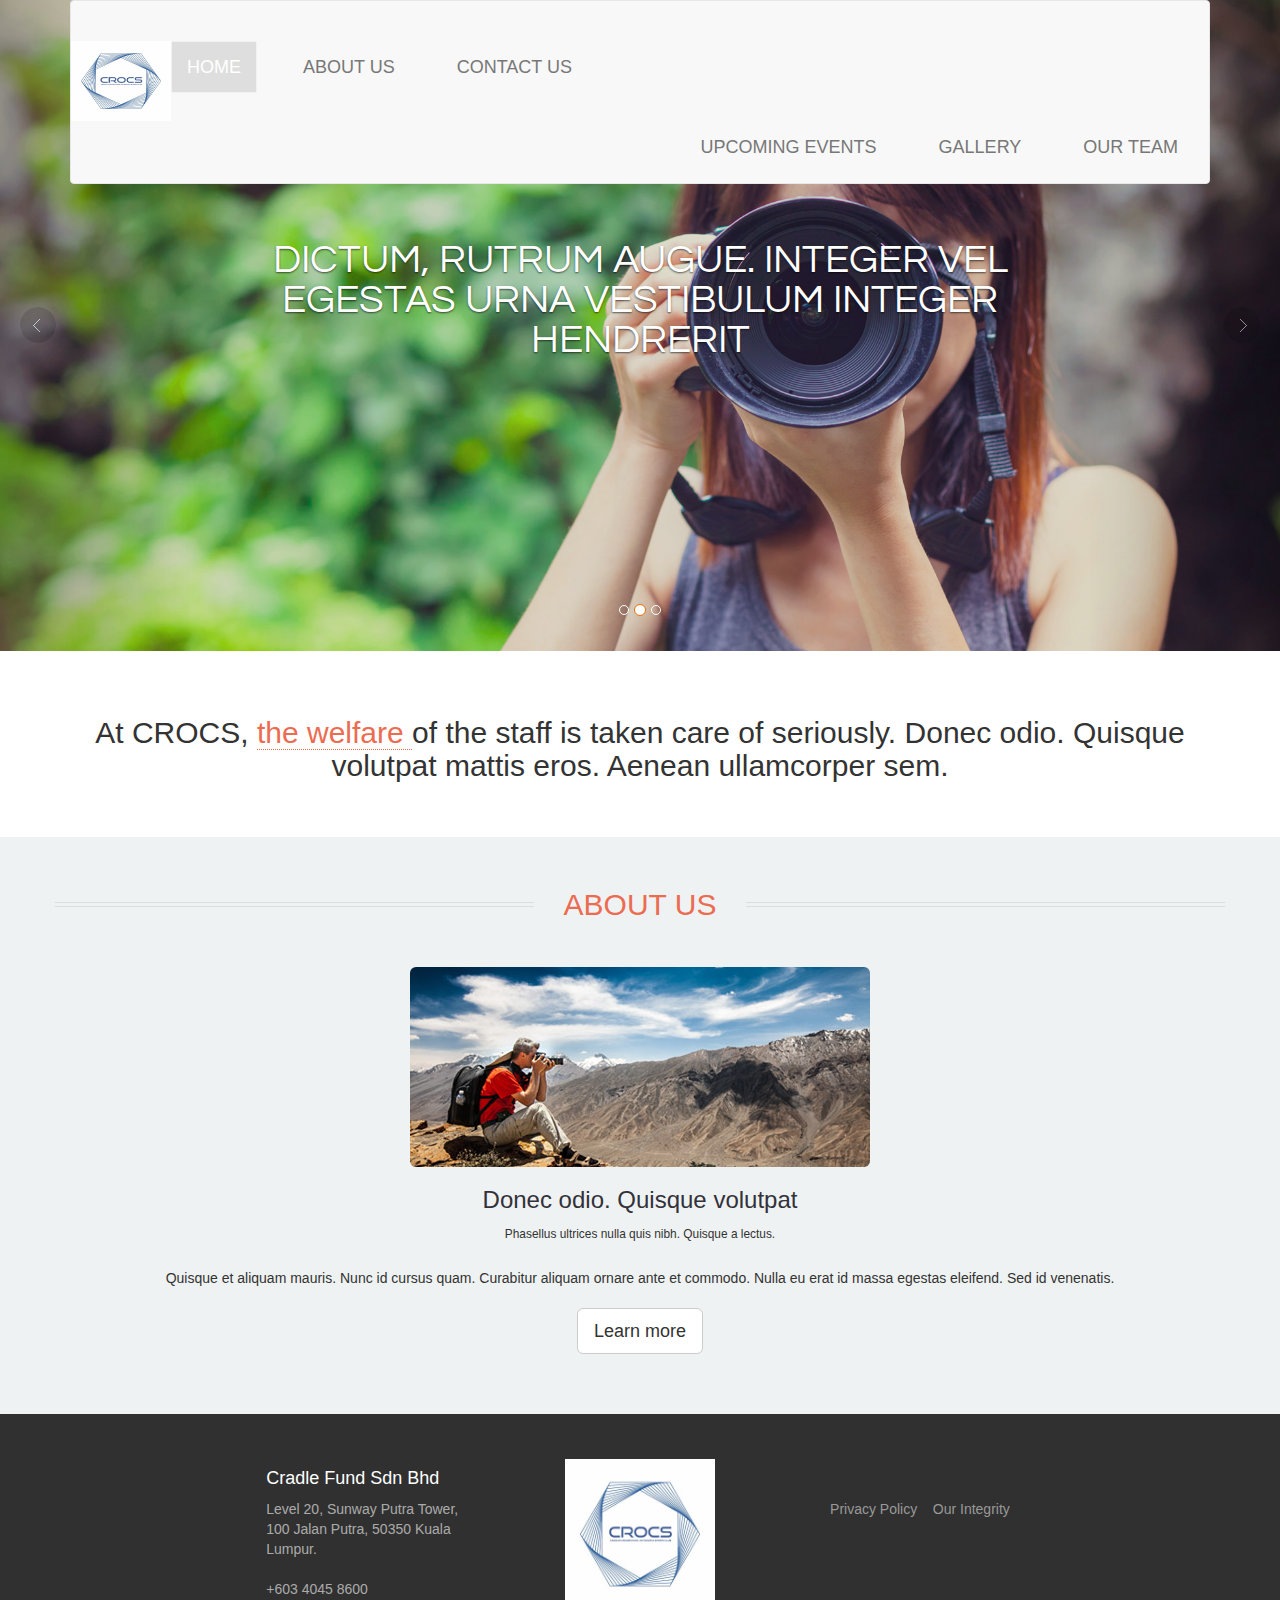
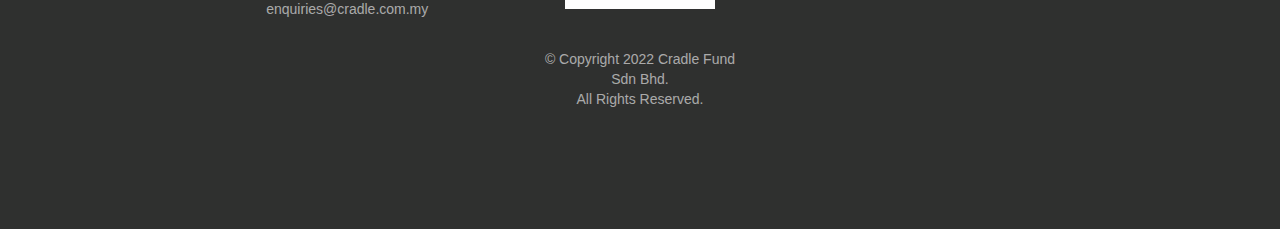
==== index.html @ f5f88342 "Edit old layout, trying to change the logo" ====
<!DOCTYPE html>
<html>
<head>
  <!-- MAIN PAGE -->
<title>CROCS</title>
<link rel="icon" href="/images/icons/favicon-32x32.png" type="image/x-icon" >
<meta name="viewport" content="width=device-width, initial-scale=1.0">
<!-- Bootstrap -->
<link href="css/bootstrap.min.css" rel="stylesheet">
<link href='http://fonts.googleapis.com/css?family=Questrial' rel='stylesheet' type='text/css'>
<link href="css/style.css" rel="stylesheet">
<!-- Add Bootstrap CSS -->
<link rel="stylesheet" href="https://maxcdn.bootstrapcdn.com/bootstrap/3.3.7/css/bootstrap.min.css">
<!-- HTML5 Shim and Respond.js IE8 support of HTML5 elements and media queries -->
<!-- WARNING: Respond.js doesn't work if you view the page via file:// -->
<!--[if lt IE 9]>
      <script src="https://oss.maxcdn.com/libs/html5shiv/3.7.0/html5shiv.js"></script>
      <script src="https://oss.maxcdn.com/libs/respond.js/1.3.0/respond.min.js"></script>
    <![endif]-->
</head>
<body>
  <header class="main__header">
    <div class="container">
      <nav class="navbar navbar-default" role="navigation">
        <!-- Brand and toggle get grouped for better mobile display -->
        <div class="navbar-header">
          <button type="button" class="navbar-toggle collapsed" data-toggle="collapse" data-target="#bs-example-navbar-collapse-1">
            <span class="sr-only">Toggle navigation</span>
            <span class="icon-bar"></span>
            <span class="icon-bar"></span>
            <span class="icon-bar"></span>
          </button>
          <img src="images/gallery/CROCS_Logo.jpg" width="100" height="100">
        </div>

        <!-- Left Menu -->
        <div class="collapse navbar-collapse" id="bs-example-navbar-collapse-1">
          <ul class="nav navbar-nav">
            <li class="active"><a href="index.html">Home</a></li>
            <li><a href="aboutus.html">About Us</a></li>
            <li><a href="contact.html">Contact Us</a></li>
          </ul>
        </div>

        <!-- Right Menu -->
        <div class="collapse navbar-collapse" id="bs-example-navbar-collapse-2">
          <ul class="nav navbar-nav navbar-right">
            <li><a href="full_width.html">Upcoming Events</a></li>
            <li><a href="portfolio.html">Gallery</a></li>
            <li><a href="contact.html">Our Team</a></li>
          </ul>
        </div>
      </nav>
    </div>
  </header>

  <!-- Add Bootstrap JS -->
  <script src="https://ajax.googleapis.com/ajax/libs/jquery/3.5.1/jquery.min.js"></script>
  <script src="https://maxcdn.bootstrapcdn.com/bootstrap/3.3.7/js/bootstrap.min.js"></script>
</body>

<section class="slider">
  <div id="myCarousel" class="carousel slide carousel-fade" data-ride="carousel">
    <!-- Indicators -->
    <ol class="carousel-indicators">
      <li data-target="#myCarousel" data-slide-to="0" class=""></li>
      <li data-target="#myCarousel" data-slide-to="1" class="active"></li>
      <li data-target="#myCarousel" data-slide-to="2" class=""></li>
    </ol>
    <div class="carousel-inner">
      <div class="item"> <img data-src="images/slider/slider1.jpg" alt="First slide" src="images/slider/slider1.jpg">
        <div class="container">
          <div class="carousel-caption">
            <h1>Morbi nec lacinia tellus. Aenean fringilla pellentesque ante ipsum</h1>
          </div>
        </div>
      </div>
      <div class="item active"> <img data-src="images/slider/slider2.jpg" alt="Second slide" src="images/slider/slider2.jpg">
        <div class="container">
          <div class="carousel-caption">
            <h1>Dictum, rutrum augue. Integer vel egestas urna vestibulum integer hendrerit</h1>
          </div>
        </div>
      </div>
      <div class="item"> <img data-src="images/slider/slider3.jpg" alt="Third slide" src="images/slider/slider3.jpg">
        <div class="container">
          <div class="carousel-caption">
            <h1>Lorem ipsum dolor sit amet, consectetur</h1>

          </div>
        </div>
      </div>
    </div>
    <a class="left carousel-control" href="#myCarousel" data-slide="prev"><span class="glyphicon carousel-control-left"></span></a> <a class="right carousel-control" href="#myCarousel" data-slide="next"><span class="glyphicon carousel-control-right"></span></a> </div>
</section>
<!--end of slider section-->
<section class="main__middle__container">
  <div class="container">
    <div class="row">
      <h2 class="text-center">At CROCS, <span>the welfare </span> of the staff is taken care of seriously. Donec odio. Quisque volutpat mattis eros. Aenean ullamcorper sem. </h2>
      <!-- <p class="text-center big-paragraph">Suspendisse urna nibh, viverra non, semper suscipit, posuere a, pede.</p> -->
    </div>
  </div>
  <div class="text-center three-blocks">
    <div class="container">
      <div class="row">
        <h2 class="block__title"><span>About Us</span></h2>
        <div class="col-md-12"> <img src="images/content__images/pic1.jpg" alt="image" class="img-rounded img-responsive">
          <h3><a href="#">Donec odio. Quisque volutpat</a></h3>
          <p><small>Phasellus ultrices nulla quis nibh. Quisque a lectus.</small></p>
          <p>Quisque et aliquam mauris. Nunc id cursus quam. Curabitur aliquam ornare ante et commodo. Nulla eu erat id massa egestas eleifend. Sed id venenatis.</p>
          <p><a class="btn btn-lg btn-default" href="#" role="button">Learn more</a></p>
        </div>

      </div>
    </div>
  </div>


</section>
<footer>




  <div class="one_fifth">&nbsp;</div>
  <div class="one_fifth">
    <h4><font color="white">Cradle Fund Sdn Bhd</font></h4>
    <p>
      Level 20, Sunway Putra Tower,  <br />

      100 Jalan Putra, 50350 Kuala Lumpur.  <br /><br />

      +603 4045 8600  <br />

      enquiries@cradle.com.my
    </p>
  </div>
  <center>
  <div class="one_fifth">
    <img src="images/gallery/CROCS_Logo.jpg" width="150" height="150" align="center">
  <p class="text-center">&copy; Copyright 2022 Cradle Fund Sdn Bhd. <br> All Rights Reserved.</p>  </div>
</center>
  <div class="one_fifth column-last">
    <br><br>
    <p style="text-align: right;"><span style="color: #999999;"><a style="color: #999999;" href="https://cradle.com.my/privacy-policy/" target="_blank" rel="noopener">Privacy Policy&nbsp; &nbsp; </a><a style="color: #999999;" href="https://cradle.com.my/our-integrity/" target="_blank" rel="noopener">Our Integrity&nbsp; </a></span></p>
  </div>
  <div class="one_fifth">&nbsp;</div>
  <div class="dc_clear"></div>

</footer>

<!-- jQuery (necessary for Bootstrap's JavaScript plugins) -->
<script type="text/javascript" src="js/jquery.min.js"></script>
<!-- Include all compiled plugins (below), or include individual files as needed -->
<script src="js/bootstrap.min.js"></script>
<script type="text/javascript">

$('.carousel').carousel({
  interval: 3500, // in milliseconds
  pause: 'none' // set to 'true' to pause slider on mouse hover
})
</script>
</body>
</html>
---- css/style.css ----
/*
Custom Styles. Bootstrap Styles are default'
*/
* {
}
body {
	font-family: Calibri, sans-serif;
	color: #9e9ba8;
	font-size: 14px;
}
a, input, button {
	-webkit-transition: all ease .2s;
	-moz-transition: all ease .2s;
	-o-transition: all ease .2s;
	transition: all ease .2s;
}
/*Header*/
/* Main header background */
header {
    background: url('../images/big_line_bg.jpg') no-repeat;
    background-size: 100% 100%;
    width: 100%;
}

/* Navbar brand (logo and title) styles */
header .navbar-default .navbar-brand, 
header .navbar-default .navbar-brand:hover, 
header.with-boxed .navbar-default .navbar-brand, 
header.with-boxed .navbar-default .navbar-brand:hover {
    color: #fff;
    background: #2f302f;
    font-size: 18px;
    text-transform: uppercase;
    padding: 25px 15px 45px 15px;
    margin-top: 0px;
    font-weight: 100;
    font-family: 'Questrial', sans-serif;
}

/* Navbar brand small text (if any) */
header .navbar-default .navbar-brand small, 
header.with-boxed .navbar-default .navbar-brand small {
    color: #fff;
}

/* Main header container */
header.main__header {
    background: none;
    position: absolute;
    z-index: 100;
    width: 100%;
}

/* Boxed layout background */
header.with-boxed {
    position: relative;
    background: url('../images/big_line_bg.jpg') no-repeat;
    background-size: 100% 100%;
    width: 100%;
}

/* Left and right navbar sections */
.navbar-left, .navbar-right {
    display: flex;
    align-items: center; /* Align vertically */
}

/* Navbar menu items */
.navbar-nav {
    list-style: none;
    margin: 0;
    padding: 0;
}

/* Right navigation section */
.navbar-nav.second {
    display: flex;
    margin-left: auto; /* Push right items to the right */
}

.navbar-nav li {
    margin: 0 10px; /* Space between items */
}

.navbar-nav li a {
    text-decoration: none;
    color: #fff; /* Ensure text is visible */
}

/* Logo container centering */
header .navbar-header {
    display: flex;
    justify-content: center;
    align-items: center;
    flex: 1;
}

header .navbar-header img {
    display: block;
    max-height: 80px; /* Adjust logo size */
}

/* Mobile responsiveness */
@media (max-width: 768px) {
    header .navbar {
        flex-direction: column;
        align-items: center;
    }

    .navbar-left, .navbar-right {
        width: 100%;
        justify-content: center;
    }

    .navbar-nav.second {
        float: none;
        margin: 10px 0;
    }

    .navbar-nav li {
        margin: 5px 0;
    }

    header .navbar-header img {
        max-height: 60px;
    }
}

header .navbar-header {
    display: flex;
    justify-content: center;
    align-items: center;
    flex: 1;
}

header .navbar-header img {
    display: block;
    max-height: 80px; /* Adjust logo size as needed */
}


/*Typography*/
a {
	color: #ffa02f;
}
hr {
	border-color: #e5e5e5;
	margin: 10px 0 10px 0;
}
h1 {
	font-size: 36px;
	text-transform: uppercase;
	color: #33313a;
	font-family: 'Questrial', sans-serif;
	font-weight: bold;
}
h2 {
	font-size: 32px;
	color: #33313a;
	font-family: 'Questrial', sans-serif;
}
h2 span {
	color: #ec6c52;
	border-bottom: 1px dotted #ec6c52;
}
h2.block__title {
	border-top: 1px solid #dcdcdc;
	border-bottom: 1px solid #dcdcdc;
	line-height: 3px;
	margin-bottom: 60px;
}
h2.block__title span {
	border: none;
	background-color: #eff2f2;
	padding: 0 30px;
	text-transform: uppercase;
	line-height: 3px;
}
h3 {
	font-size: 27px;
	color: #33313a;
	font-family: 'Questrial', sans-serif;
	font-weight: normal;
}
h3 a {
	color: #33313a;
}
h3 a:hover {
	text-decoration: none;
	color: #ec6c52;
}
.typo {
	margin-top: 80px;
}
h4 {
	font-size: 19px;
	font-family: 'Questrial', sans-serif;
	color: #33313a;
	font-weight: normal;
}
h4 a {
	color: #33313a;
}
h4 a:hover {
	text-decoration: underline;
	color: #ec6c52;
}
h5 {
	font-size: 17px;
	font-family: 'Questrial', sans-serif;
	text-transform: uppercase;
	color: #33313a;
	font-weight: normal;
}
h2.with__margin {
	margin-top: 70px;
	margin-bottom: 0px;
}
h2.with__margin2 {
	margin: 50px 0;
}
/*Container*/
.main__middle__container .row ul, .main__middle__container .row ol {
	padding-left: 20px;
}
.main__middle__container {
	width: 100%;
}
.row {
	padding: 75px 0;
}
.container .row:first-child {
	padding: 45px 0;
}
p.big-paragraph {
	font-size: 18px;
	color: #bcbcbc;
}
/* grey-info-block */
.grey-info-block {
	background: url('../images/big_line_bg.jpg') no-repeat;
	background-size: 100% 100%;
	width: 100%;
	margin: 0;
}
.grey-info-block h2 {
	color: #fff;
}
.grey-info-block p {
	color: #fff;
	font-weight: 100;
	padding-top: 20px;
	font-size: 18px;
}
.grey-info-block .btn, .grey-info-block .btn:hover {
	width: 230px;
	height: 50px;
	margin: 30px 5px;
	line-height: 50px;
	padding: 0;
	font-size: 18px;
	font-weight: 300;
}
.grey-info-block .btn.btn-default {
	color: #fff;
	text-transform: uppercase;
	font-size: 18px;
	border-color: #fff;
}
/* Recent Posts */
.recent-posts h2 {
}
.recent-posts h2 span {
	background: #fff;
}
.recent-posts .col-md-9 .text {
	float: left;
	width: 55%;
	margin-left: 2%;
}
.recent-posts .col-md-9 img {
	width: 43%;
}
.recent-posts .col-md-9 article {
	margin-bottom: 50px;
}
.recent-posts .col-md-4 h3 {
	text-transform: none;
}
.recent-posts .col-md-3 .icon-item {
	background-color: #eff2f2;
	box-sizing: border-box;
	-moz-box-sizing: border-box;
	padding: 15px 12px 15px 12px;
	margin-bottom: 1px;
}
.recent-posts .col-md-3 .icon-item:after {
	clear: both;
	content: '';
	display: table;
}
.recent-posts .col-md-3 .icon-item p {
	margin: 0;
}
.recent-posts .col-md-3 .icon-item:hover {
	background-color: #e6e9e9;
}
.recent-posts .col-md-3 .icon-item img {
	margin-right: 15px;
}
.recent-posts .col-md-3 .icon-item h4 {
	margin: 0 0 5px 0;
}
/* Forms */
.form-control, .form-control:focus {
	-webkit-box-shadow: none;
	box-shadow: none;
}
.form-control:focus {
	border-color: #ff831f;
}
/*Main Navigaion Menu*/
.dropdown:hover .dropdown-menu {
	display: block;
}
.navbar-default {
	background: none;
	border: none;
	padding: 40px 0 0 0;
	margin-bottom: 0px;
	position: relative;
	z-index: 999;
}
.main__header .navbar-default .navbar-brand, .main__header .navbar-default .navbar-brand:hover {
	color: #fff;
	background: #ec6c52;
	font-size: 18px;
	text-transform: uppercase;
	padding: 40px 15px 45px 15px;
	margin-left: -90px; position: absolute; left: 50%; top: 0px; margin-top: 0px;
	font-weight: 100;
	font-family: 'Questrial', sans-serif;
	text-align: center;
}
.main__header .navbar-default .navbar-brand a {
	color: #FFF;
	text-decoration: none;
	outline: 0px;
}
.navbar-default .navbar-brand span {
	border-bottom: 1px dotted #fff;
	padding-bottom: 0px;
}
.navbar-default .navbar-brand small {
	font-size: 11px;
	position: relative;
	top: 5px;
	color: #444245;
}
.navbar-default .navbar-nav>li {
	padding-bottom: 10px;
	margin: 0 15px;
}
.navbar-default .navbar-nav.second>li:last-child {
	margin-right: 0px;
}
.navbar-default .navbar-nav:first-child>li:first-child {
	margin-left: 0px;
}
.navbar-default .navbar-nav>li>a {
	color: #fff;
	font-size: 18px;
	font-weight: 300;
	box-sizing: border-box;
	-moz-box-sizing: border-box;
	border: 1px solid transparent;
	padding: 15px;
	text-transform: uppercase;
}
.navbar-default .navbar-nav>li>a:hover, .navbar-default .navbar-nav>li:hover>a, .navbar-default .navbar-nav>li.active>a, .navbar-default .navbar-nav>li.active>a:hover {
	background: rgba(0,0,0,0.1);
	border-radius: 2px;
	color: #fff;
	-moz-border-radius: 2px;
	-webkit-border-radius: 2px;
	-o-border-radius: 2px;
	-ms-border-radius: 2px;
	border: 1px solid #eff2f2;
	outline-color: #ec6c52 !important;
}
ul.dropdown-menu {
	padding: 0;
	left: 0px !important;
	background: url('../images/triangle.png') no-repeat 20px top;
	border-radius: 0px;
	-webkit-border-radius: 0px;
	-moz-border-radius: 0px;
	-o-border-radius: 0px;
	-ms-border-radius: 0px;
	border: none;
	padding-top: 7px;
	box-shadow: none;
	-moz-box-shadow: none;
	-webkit-box-shadow: none;
	-o-box-shadow: none;
	-ms-box-shadow: none;
}
ul.dropdown-menu li {
	border-bottom: 1px solid #dfe2e2;
	background: #eff2f2;
}
ul.dropdown-menu li:last-child {
	border-bottom: none;
	border-radius: 0px 0px 2px 2px;
	-webkit-border-radius: 0px 0px 2px 2px;
	-moz-border-radius: 0px 0px 2px 2px;
	-ms-border-radius: 0px 0px 2px 2px;
	-o-border-radius: 0px 0px 2px 2px;
}
ul.dropdown-menu li:first-child {
	border-radius: 2px 2px 0px 0px;
	-webkit-border-radius: 2px 2px 0px 0px;
	-moz-border-radius: 2px 2px 0px 0px;
	-ms-border-radius: 2px 2px 0px 0px;
	-o-border-radius: 2px 2px 0px 0px;
}
ul.dropdown-menu>li>a {
	color: #535353;
	font-size: 12px;
	padding: 15px 20px;
	text-transform: uppercase;
}
ul.dropdown-menu>li>a:hover {
	color: #ec6d53;
}
.navbar-default .navbar-nav>.open>a, .navbar-default .navbar-nav>.open>a:hover, .navbar-default .navbar-nav>.open>a:focus {
	color: #fff !important;
	outline-color: #ec6c52;
	background-color: transparent;
}
.navbar-default .navbar-nav>.open>a:focus {
	outline-color: #ec6c52;
}
/*Buttons*/
.btn {
	font-family: Arial, Helvetica, sans-serif;
}
.btn-primary, .btn-primary:hover, .btn-primary:focus {
	background-color: #e66a06;
	border-color: #e66a06;
	font-size: 12px;
	font-weight: bold;
	color: #fff;
}
.btn-info, .btn-info:hover, .btn-info:focus {
	background-color: #fff;
	border-color: #fff;
	font-size: 18px;
	text-transform: uppercase;
	font-weight: bold;
	color: #ec6c52;
}
.btn-default, .btn-default:hover, .btn-default:focus {
	font-size: 12px;
	font-family: Arial, Helvetica, sans-serif;
	font-weight: bold;
	text-transform: none;
	color: #7f7f7f;
	border-color: #d3d3d3;
	background: none;
}
button.btn-primary:focus {
	outline: none;
}
/*Carousel*/
.slider {
	position: relative;
	z-index: 9;
}
.carousel-indicators li {
	width: 9px;
	height: 9px;
	margin: 0;
	border-color: #cbd4d4;
}
.carousel-indicators .active {
	background-color: #ec6d07;
	width: 9px;
	height: 9px;
	border-color: #ec6d07;
}
.carousel .btn {
	width: 100px;
	height: 100px;
	margin: 30px 5px;
	border-radius: 100%;
	-webkit-border-radius: 100%;
	-moz-border-radius: 100%;
	-ms-border-radius: 100%;
	-o-border-radius: 100%;
	line-height: 50px;
	padding: 0;
	background-color: #ec6c52;
	font-size: 18px;
	line-height: 100px;
	font-weight: 300;
}
.carousel-caption {
	top: 300px;
	font-size: 18px;
	font-family: 'Questrial', sans-serif;
	color: #ec6c52;
	text-shadow: 1px 1px 3px #666666;
}
.carousel-caption h1 {
	font-size: 36px;
	line-height: 36px;
	font-family: 'Questrial', sans-serif;
	font-weight: 100;
	color: #fff;
}
.carousel-caption h1 span {
	color: #ec6d07;
}
.carousel-control {
	background: none;
	opacity: 1;
	-moz-opacity: 1;
}
.carousel-control .carousel-control-left {
	background: url('../images/slider/prev.png') no-repeat;
	width: 36px;
	height: 36px;
	top: 400px;
}
.carousel-control .carousel-control-right {
	background: url('../images/slider/next.png') no-repeat;
	width: 36px;
	height: 36px;
	top: 400px;
}
.carousel-control .carousel-control-left:hover {
	background: url('../images/slider/prev_a.png') no-repeat;
}
.carousel-control .carousel-control-right:hover {
	background: url('../images/slider/next_a.png') no-repeat;
}
.boxed .carousel-control .carousel-control-left {
	left: -150px;
	top: 270px;
}
.boxed .carousel-control .carousel-control-right {
	right: -150px;
	top: 270px;
}
.boxed .carousel-caption {
	top: 90px;
}
.boxed .carousel-caption h1 {
	font-size: 40px;
	line-height: 40px;
}
.three-blocks {
	background-color: #eff2f2;
}
/*service-icons*/
.service-icons img {
	float: left;
	margin-top: 20px;
}
.service-icons p {
	padding: 20px 0 10px 0;
	margin-bottom: 0px;
}
.three-blocks p {
	padding: 5px 0;
}
.three-blocks p small {
	position: relative;
	bottom: 5px;
}
.orange {
	color: #ff831f;
	padding: 0 0 10px 0;
}
.black-text {
	color: #34313c;
}
/*Social Icons*/
.socialicon {
	position: relative;
	display: inline-block;
	width: 44px;
	margin-right: 5px;
	height: 44px;
}
.socialicon-twitter {
	background: url('../images/social/twitter.png') no-repeat;
}
.socialicon-facebook {
	background: url('../images/social/facebook.png') no-repeat;
}
.socialicon-google {
	background: url('../images/social/google.png') no-repeat;
}
.socialicon-twitter:hover {
	background: url('../images/social/twitter_a.png') no-repeat;
}
.socialicon-facebook:hover {
	background: url('../images/social/facebook_a.png') no-repeat;
}
.socialicon-google:hover {
	background: url('../images/social/google_a.png') no-repeat;
}
/* Contact Form */
.contact-form {
}
.contact-form .col-md-6 {
	padding: 0 20px 0 0;
}
.contact-form .col-md-6:nth-child(2) {
	padding: 0 0px 0 0;
}
/* Aside */
aside h3 {
	line-height: 11px;
	margin-bottom: 40px;
}
aside img {
	width: 100%;
	margin-bottom: 10px;
}
aside ul li {
	border-bottom: 1px solid #e5e5e5;
	padding: 10px 0;
}
aside ul li:last-child {
	border-bottom: none;
}
aside a.btn {
	margin: 20px 0 40px;
}
/* Main Content*/
.main-content h2 {
	line-height: 11px;
	margin-bottom: 40px;
}
.icons__blocks h3 {
	background: url('../images/icons/icon2.png') no-repeat left center;
	padding: 10px 0px 10px 60px;
	margin-top: 50px;
}
.icons__blocks .col-md-4:nth-child(2) h3 {
	background: url('../images/icons/icon1.png') no-repeat left center;
}
.icons__blocks .col-md-4:last-child h3 {
	background: url('../images/icons/icon3.png') no-repeat left center;
}
.icons__blocks p {
	margin-top: 20px;
}
.navbar-collapse.second {
	padding: 0;
}
/* Footer */
footer {
	background: #2f302f;
	padding: 45px 0 70px;
	color: rgba(255,255,255,0.6);
}
footer h3 {
	color: #fff;
	text-transform: lowercase;
	padding-bottom: 20px;
}
footer hr {
	border-top: 1px solid #47454a;
	margin: 70px 0 0 0;
}
footer p span {
	color: #fff;
}
footer .text-center {
	padding: 40px 0;
	margin: 0;
}
footer .form-group {
	width: 90%;
}
footer button.btn-primary {
	position: relative;
	top: 10px;
}
footer button.btn-primary:focus {
	outline: none;
}
/*Responsive - debugging default problems*/
.img-responsive {
	margin: 0 auto;
}
.no-margin {
	margin: 0;
}
.no_padding {
	padding: 25px 0;
}
#feedback {
	color: #1c6107;
}
#feedback ul {
	padding-left: 0;
}
#feedback ul li {
	list-style: none;
}
 @media(max-width:1600px) {
.carousel-caption h1 {
	font-size: 40px;
	line-height: 40px;
}
.carousel-caption {
	top: 200px;
	left: 8%;
	right: 8%;
}
.carousel-control .carousel-control-left {
	position: absolute;
	top: 50%;
	margin-top: -18px;
	left: 20px;
}
.carousel-control .carousel-control-right {
	position: absolute;
	top: 50%;
	margin-top: -18px;
	right: 20px;
}
.boxed .carousel-control .carousel-control-right {
	right: 20px;
	top: 270px;
}
.boxed .carousel-control .carousel-control-left {
	left: 20px;
	top: 270px;
}
}
@media(max-width:1200px) {
.navbar-nav {
	margin-top: 100px;
}
.navbar-default .navbar-nav>li {
	margin: 0 6px;
}
.navbar-default {
	padding: 0px 0 0 0;
}
.navbar-header {
	float: left;
	position: absolute;
	left: 50%;
	margin-left: 10px;
}
.carousel .btn {
	display: none;
}
.carousel-caption h1 {
	font-size: 40px;
	line-height: 40px;
}
.carousel-caption {
	top: 200px;
	left: 8%;
	right: 8%;
}
}
 @media(max-width:995px) {
.navbar-nav {
	margin-top: 100px;
}
.boxed .carousel-caption {
	top: 30px;
}
.main__header .navbar-default .navbar-brand, .main__header .navbar-default .navbar-brand:hover { margin-left: 0px; }
.navbar-collapse {
	padding: 0;
}
.navbar-default .navbar-nav>li {
	margin: 0 10px;
	font-size: 12px;
}
.navbar-default .navbar-nav>li>a {
	font-size: 12px;
}
.navbar-header {
	float: left;
	position: absolute;
	left: 50%;
	margin-left: -69px;
}
.carousel-control .carousel-control-left {
	position: absolute;
	top: 50%;
	margin-top: 10px;
	left: 20px;
}
.carousel-control .carousel-control-right {
	position: absolute;
	top: 50%;
	margin-top: 10px;
	right: 20px;
}
.carousel .btn {
	display: none;
}
.carousel-caption h1 {
	font-size: 30px;
	line-height: 30px;
}
.carousel-caption {
	top: 200px;
	left: 5%;
	right: 5%;
}
}
 @media(max-width:768px) {
.navbar-left, .second {
	float: none !important;
	width: 100% !important;
	overflow: hidden;
	margin: 0 !important;
}
.navbar-left li, .second li {
	float: none !important;
	width: 100% !important;
	overflow: hidden;
}
.navbar-default ul.navbar-collapse {
	display: none;
	overflow: hidden;
}
.navbar-default ul.navbar-collapse.in {
	display: block;
}
.navbar-default .navbar-collapse {
	border-top: none;
	box-shadow: none;
	-webkit-box-shadow: none;
	-moz-box-shadow: none;
	-ms-box-shadow: none;
	-o-box-shadow: none;
}
.navbar-nav.second {
	margin-top: 0px;
}
.navbar-default .navbar-collapse.in {
	height: auto !important;
	display: block !important;
}
.navbar-default .navbar-collapse.navbar-nav>li {
	text-align: center;
	margin: 0;
	font-size: 12px;
}
.navbar-default .navbar-collapse.second {
	float: right;
}
.carousel-caption {
	top: 80px;
}
.navbar-default .navbar-nav .open .dropdown-menu>li {
	display: block;
	width: 100%;
}
.navbar-default .navbar-nav .open .dropdown-menu>li>a {
	color: #222;
	display: block;
	width: 100%;
}
.navbar-default .navbar-nav .open .dropdown-menu>li>a:hover {
	color: #fff;
	background-color: #222;
}
.navbar-default .navbar-nav>.open>a, .navbar-default .navbar-nav>.open>a:hover, .navbar-default .navbar-nav>.open>a:focus {
	color: #222;
	background-color: transparent;
}
.navbar-nav .open .dropdown-menu>li>a, .navbar-nav .open .dropdown-menu .dropdown-header {
	padding: 5px 15px 5px 15px;
}
.service-icons {
	text-align: center;
}
.service-icons img {
	float: none;
	margin: 20px auto;
}
.service-icons p, .three-blocks p {
	padding: 20px 0 10px 0;
	margin-bottom: 0px;
}
.service-icons p.orange {
	color: #ff831f;
	padding: 0 0 10px 0;
}
.recent-posts .col-md-9 .text, .recent-posts .col-md-9 img {
	float: left;
	width: 99%;
}
header.with-boxed {
	height: auto;
}
.navbar-header {
	float: none;
	position: absolute;
	left: 50%;
	margin-left: -69px;
	top: 40px;
	z-index: 9999;
}
header.main__header {
	background-color: #000;
	position: relative;
	min-height: 125px;
}
button.navbar-toggle {
	position: relative;
	right: 90px;
	top: 35px;
}
.navbar-nav, .navbar-default .navbar-nav>li {
	margin: 0;
}
.navbar-collapse {
	max-height: 100%;
	margin-top: 140px !important;
}
.navbar-collapse.second {
	margin-top: 0 !important;
}
button.navbar-toggle {
	display: block !important;
	position: relative;
	z-index: 99999;
	width: 44px;
	height: 34px;
}
}
 @media(max-width:710px) {
.boxed .carousel-control {
	display: none;
}
.main__header .navbar-default .navbar-brand, .main__header .navbar-default .navbar-brand:hover { top: -50px !important; left: 20px; }
.carousel-caption {
	top: 40px;
}
.carousel-control .carousel-control-left {
	position: absolute;
	top: 50%;
	margin-top: -18px;
	left: 20px;
}
.carousel-control .carousel-control-right {
	position: absolute;
	top: 50%;
	margin-top: -18px;
	right: 20px;
}
.dropdown:hover .dropdown-menu {
	display: none;
}
.dropdown.open:hover .dropdown-menu {
	display: block;
}
.navbar-default .navbar-nav .open .dropdown-menu>li {
	border: none;
}
.navbar-default .navbar-nav .open .dropdown-menu>li>a {
	color: #fff;
}
.navbar-default .navbar-nav .open .dropdown-menu>li>a:hover {
	color: #ff831f;
}
.navbar-default .navbar-nav>.open>a, .navbar-default .navbar-nav>.open>a:hover, .navbar-default .navbar-nav>.open>a:focus {
	color: #ff831f;
	background-color: transparent;
}
.service-icons {
	text-align: center;
}
.service-icons img {
	float: none;
	margin: 20px auto;
}
.service-icons p, .three-blocks p {
	padding: 20px 0 10px 0;
	margin-bottom: 0px;
}
.service-icons p.orange {
	color: #ff831f;
	padding: 0 0 10px 0;
}
.recent-posts .col-md-9 .text, .recent-posts .col-md-9 img {
	float: left;
	width: 99%;
}
header.with-boxed {
	height: auto;
}
.navbar-header {
	float: none;
	position: absolute;
	left: 50%;
	min-height: 125px;
	margin-left: -69px;
	top: 40px;
	z-index: 9999;
}
.navbar-default .navbar-toggle {
	position: absolute;
	top: 40px;
	z-index: 99999;
	left: 45px;
}
}
@media(max-width:600px) {
.carousel-caption {
	display: none;
}
}
.carousel-fade {
 .carousel-inner {
 .item {
 opacity: 0;
 transition-property: opacity;
}
 .active {
 opacity: 1;
}
 .active.left,  .active.right {
 left: 0;
 opacity: 0;
 z-index: 1;
}
 .next.left,  .prev.right {
 opacity: 1;
}
}
.carousel-control {
	z-index: 2;
}
}
.carousel-fade .carousel-inner .item {
	opacity: 0;
	-webkit-transition-property: opacity;
	transition-property: opacity;
}
.carousel-fade .carousel-inner .active {
	opacity: 1;
}
.carousel-fade .carousel-inner .active.left, .carousel-fade .carousel-inner .active.right {
	left: 0;
	opacity: 0;
	z-index: 1;
}
.carousel-fade .carousel-inner .next.left, .carousel-fade .carousel-inner .prev.right {
	opacity: 1;
}
.carousel-fade .carousel-control {
	z-index: 2;
}
/* Portfolio */
#portfolio {
	padding: 30px 0px 40px 0px;
	overflow: hidden;
}
#portfolio ul.controls {
	padding: 0px 0 20px 2px;
	overflow: hidden;
	margin: 20px 0;
	border-bottom: #EC6C52 solid 2px;
}
#portfolio ul.controls li {
	float: left;
	color: #000;
	font-weight: 400;
	font-size: 15px;
	padding: 5px 15px;
	cursor: pointer;
}
#portfolio ul.controls li:hover, #portfolio ul.controls li.active {
	padding: 4px 15px;
	color: #EC6C52;
	margin: 0 -1px;
	border: 1px solid #EC6C52;
}
#portfolio ul#Grid {
	margin: 0 0 30px 0;
	padding: 0;
	position: relative;
}
#portfolio ul#Grid li {
	padding: 0 1px 1px 0;
	margin: 0;
	display: none;
	position: relative;
}
#portfolio ul#Grid li a {
	display: block;
	position: relative;
	color: #fff;
}
#portfolio ul#Grid li span.overlay {
	position: absolute;
	left: 0px;
	top: 0px;
	width: 100%;
	height: 100%;
	opacity: 0;
	filter: alpha(opacity=0);
	visibility: hidden;
	text-indent: -9999px;
	-webkit-transition: 0.3s ease-in-out;
	-moz-transition: 0.3s ease-in-out;
	-o-transition: 0.3s ease-in-out;
	transition: 0.3s ease-in-out;
	background: #000;
}
#portfolio ul#Grid li:hover span.overlay {
	visibility: visible;
	opacity: 0.2;
	filter: alpha(opacity=20);
}
#portfolio ul#Grid span.text {
	padding: 0px 10px;
	height: 0;
	-webkit-transition: 0.3s;
	-moz-transition: 0.3s;
	-o-transition: 0.3s;
	transition: 0.3s;
	z-index: 10;
	overflow: hidden;
	font-size: 22px;
	font-weight: 400;
	width: 100%;
	position: absolute;
	left: 0;
	bottom: 0;
	color: #FFF;
	line-height: 30px;
	background: #EC6C52;
}
#portfolio ul#Grid li:hover span.text {
	background: #EC6C52;
	opacity: 0.9;
}
#portfolio ul#Grid span.text span {
	color: #f9f9f9;
	font-weight: 400;
	display: block;
	font-size: 14px;
	text-transform: none;
	line-height: 22px;
}
#portfolio ul#Grid span.text:after {
	border-color: rgba(63, 141, 191, 0);
	border-bottom-color: #EC6C52;
	border-width: 10px;
	margin-left: -10px;
}
#portfolio ul#Grid span.text:before {
	border-color: rgba(63, 141, 191, 0);
	border-bottom-color: #EC6C52;
	border-width: 16px;
	margin-left: -16px;
}
#portfolio ul#Grid li:hover span.text {
	padding: 10px 10px;
	height: auto;
	overflow: visible;
	text-decoration: none;
}
/* ## REST CSS */
ul.dropdown-menu {
	display: block;
	-webkit-transition: all .25s ease;
	-moz-transition: all .25s ease;
	-ms-transition: all .25s ease;
	-o-transition: all .25s ease;
	transition: all .25s ease;
	top: 85%;
	opacity: 0;
	visibility: hidden;
}
.dropdown:hover .dropdown-menu {
	top: 100%;
	opacity: 1;
	visibility: visible;
}
 @media(max-width:767px) {
header .navbar-default .navbar-brand, header .navbar-default .navbar-brand:hover, header.with-boxed .navbar-default .navbar-brand, header.with-boxed .navbar-default .navbar-brand:hover {
	padding: 30px 15px 55px 15px;
}
.main__header .navbar-default .navbar-brand, .main__header .navbar-default .navbar-brand:hover {
	padding: 30px 15px 55px 15px;
}
.navbar-default .navbar-toggle {
	border-color: #FFF;
}
.navbar-default .navbar-toggle .icon-bar {
	background: #FFF;
}
.navbar-default .navbar-nav > li > a {
	color: #FFF;
}
.navbar-default ul.navbar-collapse {
	display: block !important;
	height: 0px;
}
ul.dropdown-menu {
	visibility: visible;
	opacity: 1;
	display: none;
}
.open .dropdown-menu {
	display: block;
	visibility: visible;
	opacity: 1;
}
.slider {
	overflow: hidden;
	max-width: 100%;
}
.main__middle__container {
	overflow: hidden;
	max-width: 100%;
}
footer {
	overflow: hidden;
	max-width: 100%;
}
.row {
	padding: 45px 0;
}
h1 {
	font-size: 24px;
	line-height: normal;
}
h2 {
	font-size: 22px;
	line-height: normal;
}
h3 {
	font-size: 20px;
	line-height: normal;
}
.pull-left {
	float: none !important;
}
.pull-right {
	float: none !important;
}
.icon-item .pull-left {
	float: left !important;
}
.navbar-default .navbar-nav .open .dropdown-menu > li > a {
	color: #545454;
}
#portfolio ul#Grid a.link span {
	font-size: 11px;
	line-height: 15px;
}
#portfolio ul.controls li {
	padding: 5px 10px;
}
}
 @media(min-width:768px) and (max-width: 991px) {
.carousel .btn {
	display: none;
}
.carousel-caption {
	top: 10%;
}
h2 {
	font-size: 30px;
}
h2.text-center {
	padding: 0 10px;
}
.row {
	padding: 35px 0;
}
#portfolio ul#Grid a.link {
	font-size: 18px;
}
#portfolio ul#Grid a.link span {
	font-size: 11px;
	line-height: 15px;
}
.carousel-caption {
	top: 45%;
}
}
.carousel-inner > .item > img, .carousel-inner > .item > a > img {
	min-width: 100%;
	height: auto;
}
/* Columns */
.one_half_pad {
	width: 44%
}
.one_third_pad {
	width: 27%
}
.one_fourth_pad {
	width: 19%
}
.one_fifth_pad {
	width: 14%
}
.one_sixth_pad {
	width: 10.5%
}
.two_fifth_pad {
	width: 37%
}
.two_third_pad {
	width: 60%
}
.two_fourth_pad {
	width: 43%
}
.two_fifth_pad {
	width: 33%
}
.three_fifth_pad {
	width: 58.4%
}
.three_fourth_pad {
	width: 74%
}
.four_fifth_pad {
	width: 67.2%
}
.five_sixth_pad {
	width: 82.67%
}
.one_half_pad, .one_third_pad, .two_third_pad, .three_fourth_pad, .one_fourth_pad, .one_fifth_pad, .two_fifth_pad, .two_fourth_pad, .two_fifth_pad, .three_fifth_pad, .four_fifth_pad, .one_sixth_pad, .five_sixth_pad {
	float: left;
	margin-bottom: 20px;
	margin-left: 3%;
	margin-right: 3%;
	position: relative
}
.one_half {
	width: 48%
}
.one_third {
	width: 30.5%
}
.one_fourth {
	width: 22%
}
.one_fifth {
	width: 16.8%
}
.one_sixth {
	width: 13.33%
}
.two_fifth {
	width: 37.6%
}
.two_third {
	width: 65.33%
}
.two_fourth {
	width: 48%
}
.three_fifth {
	width: 58.4%
}
.three_fourth {
	width: 74%
}
.four_fifth {
	width: 67.2%
}
.five_sixth {
	width: 82.67%
}
.one_half, .one_third, .two_third, .two_fourth, .three_fourth, .one_fourth, .one_fifth, .two_fifth, .three_fifth, .four_fifth, .one_sixth, .five_sixth {
	float: left;
	margin-bottom: 10px;
	margin-right: 4%;
	position: relative
}
.column-last {
	clear: right;
	margin-right: 0!important
}
.dc_tabs_type_2 .one_third {
	width: 29%
}
.clr {
	clear: both;
	margin: 0;
	padding: 0;
	width: 100%
}
.dc_clear {
	clear: both;
	font-size: 0px;
	line-height: 0px;
	margin: 0;
	padding: 0;
	width: 100%
}
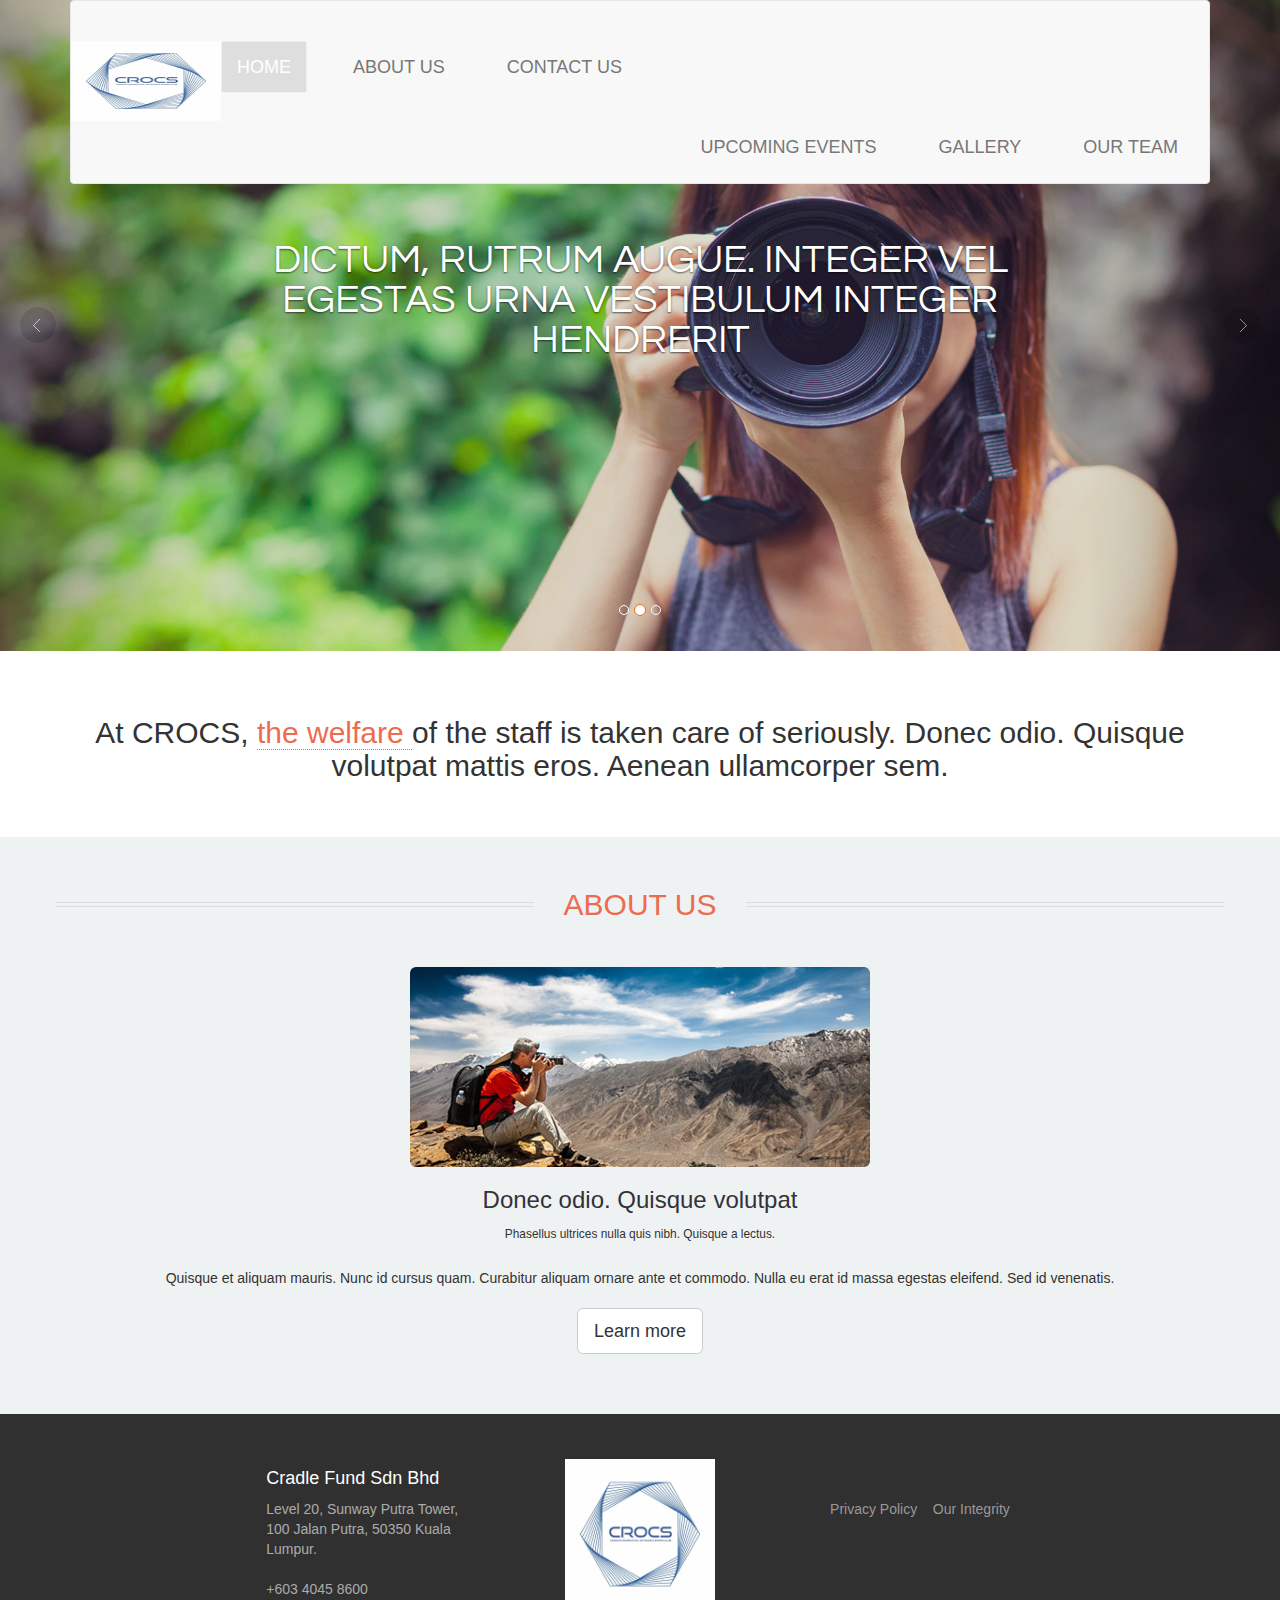
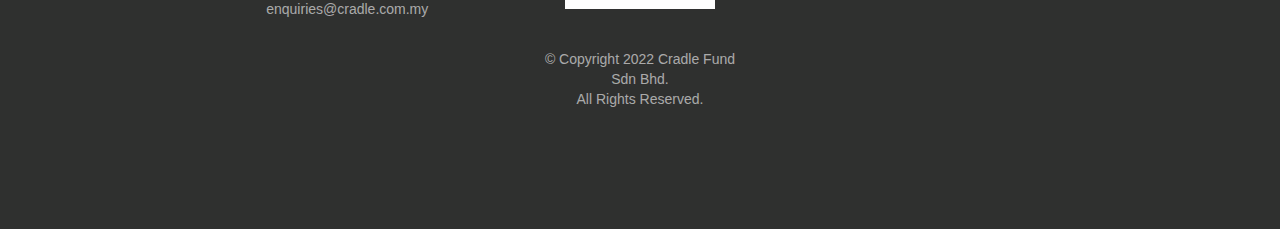
==== commit 1b0b448c: "resize CROCS logo main page" ====
--- a/index.html
+++ b/index.html
@@ -30,7 +30,7 @@
             <span class="icon-bar"></span>
             <span class="icon-bar"></span>
           </button>
-          <img src="images/gallery/CROCS_Logo.jpg" width="100" height="100">
+          <img src="images/gallery/CROCS_Logo.jpg" width="150" height="150">
         </div>
 
         <!-- Left Menu -->
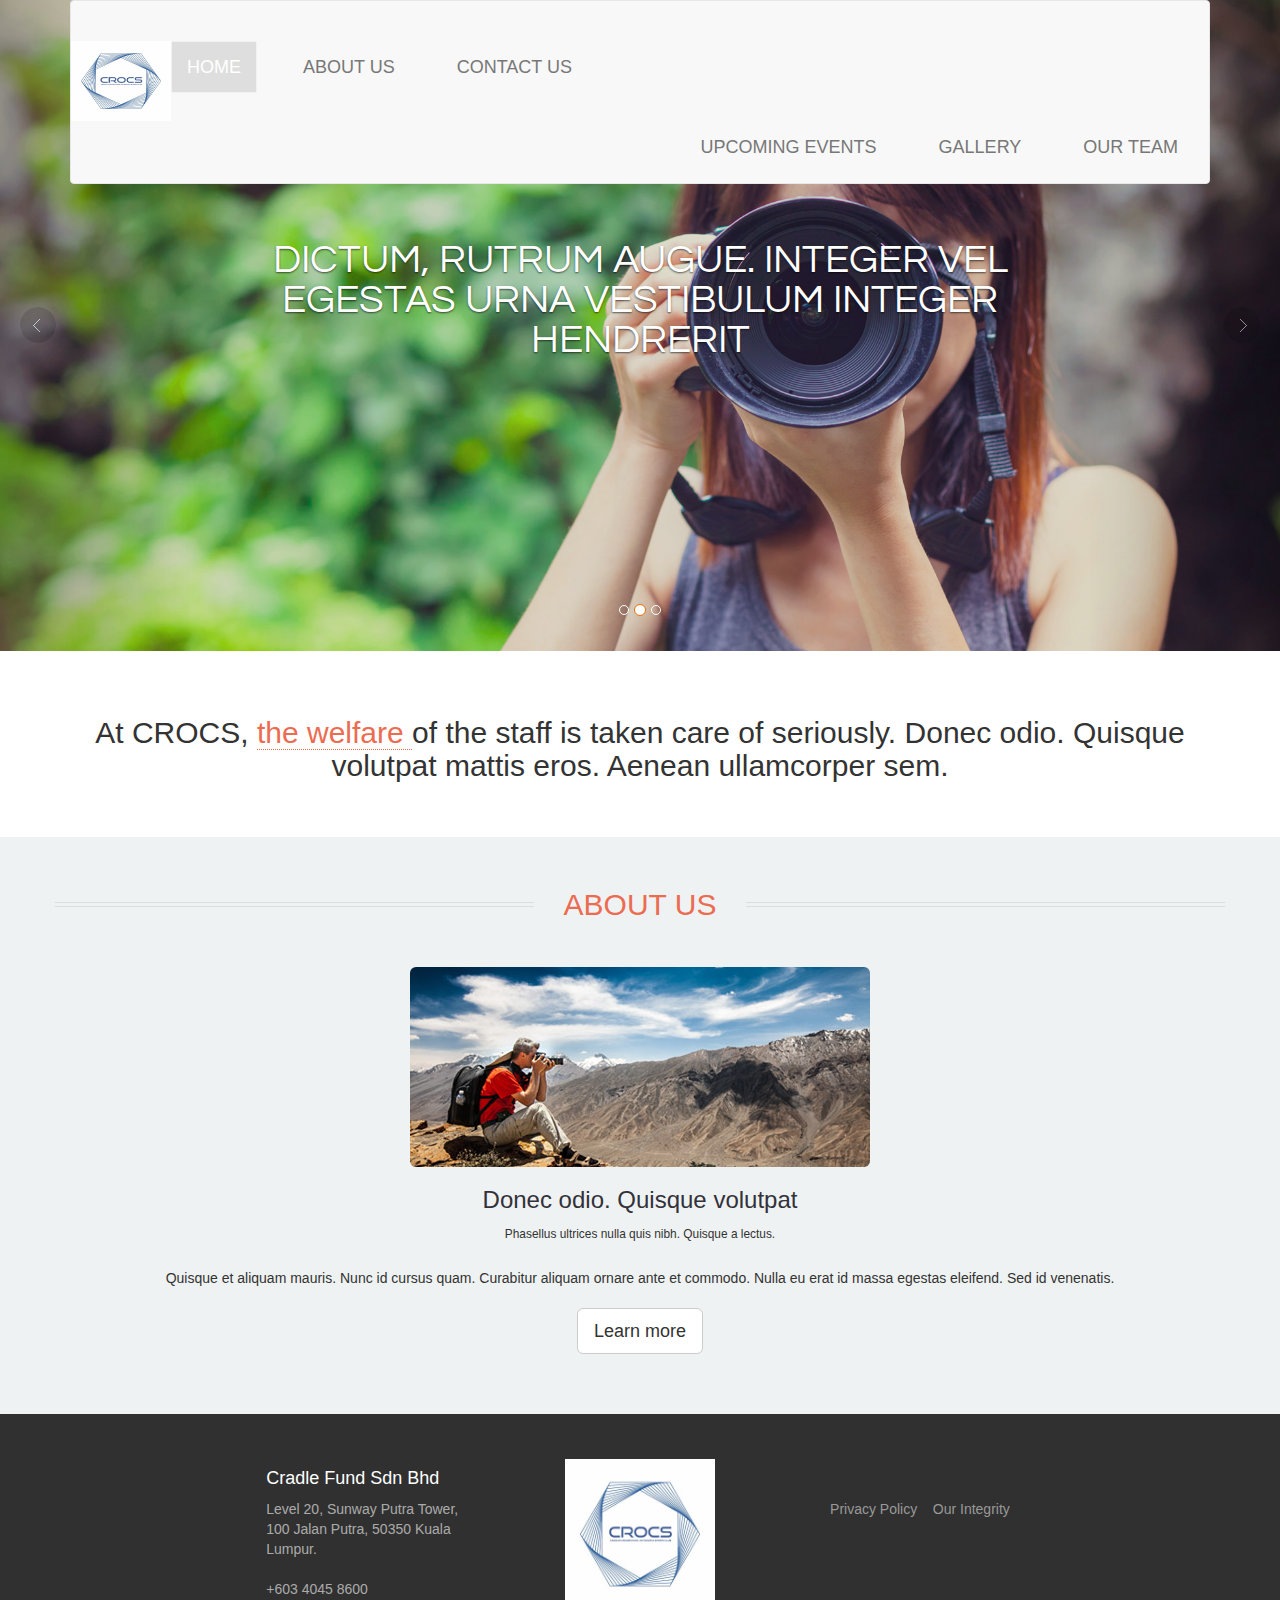
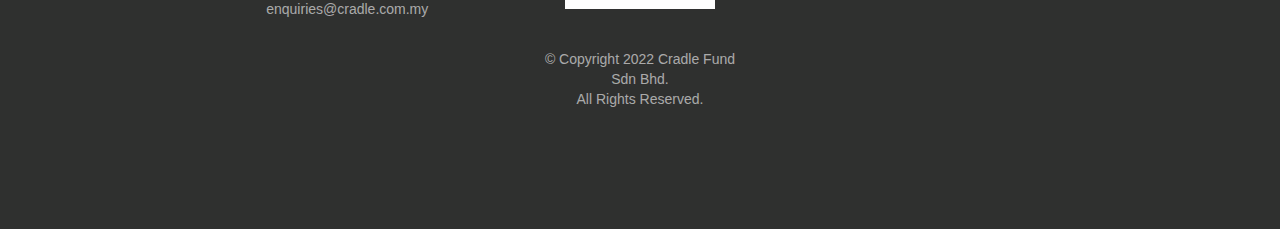
==== commit b862a97a: "resize back CROCS image" ====
--- a/index.html
+++ b/index.html
@@ -30,7 +30,7 @@
             <span class="icon-bar"></span>
             <span class="icon-bar"></span>
           </button>
-          <img src="images/gallery/CROCS_Logo.jpg" width="150" height="150">
+          <img src="images/gallery/CROCS_Logo.jpg" width="100" height="100">
         </div>
 
         <!-- Left Menu -->
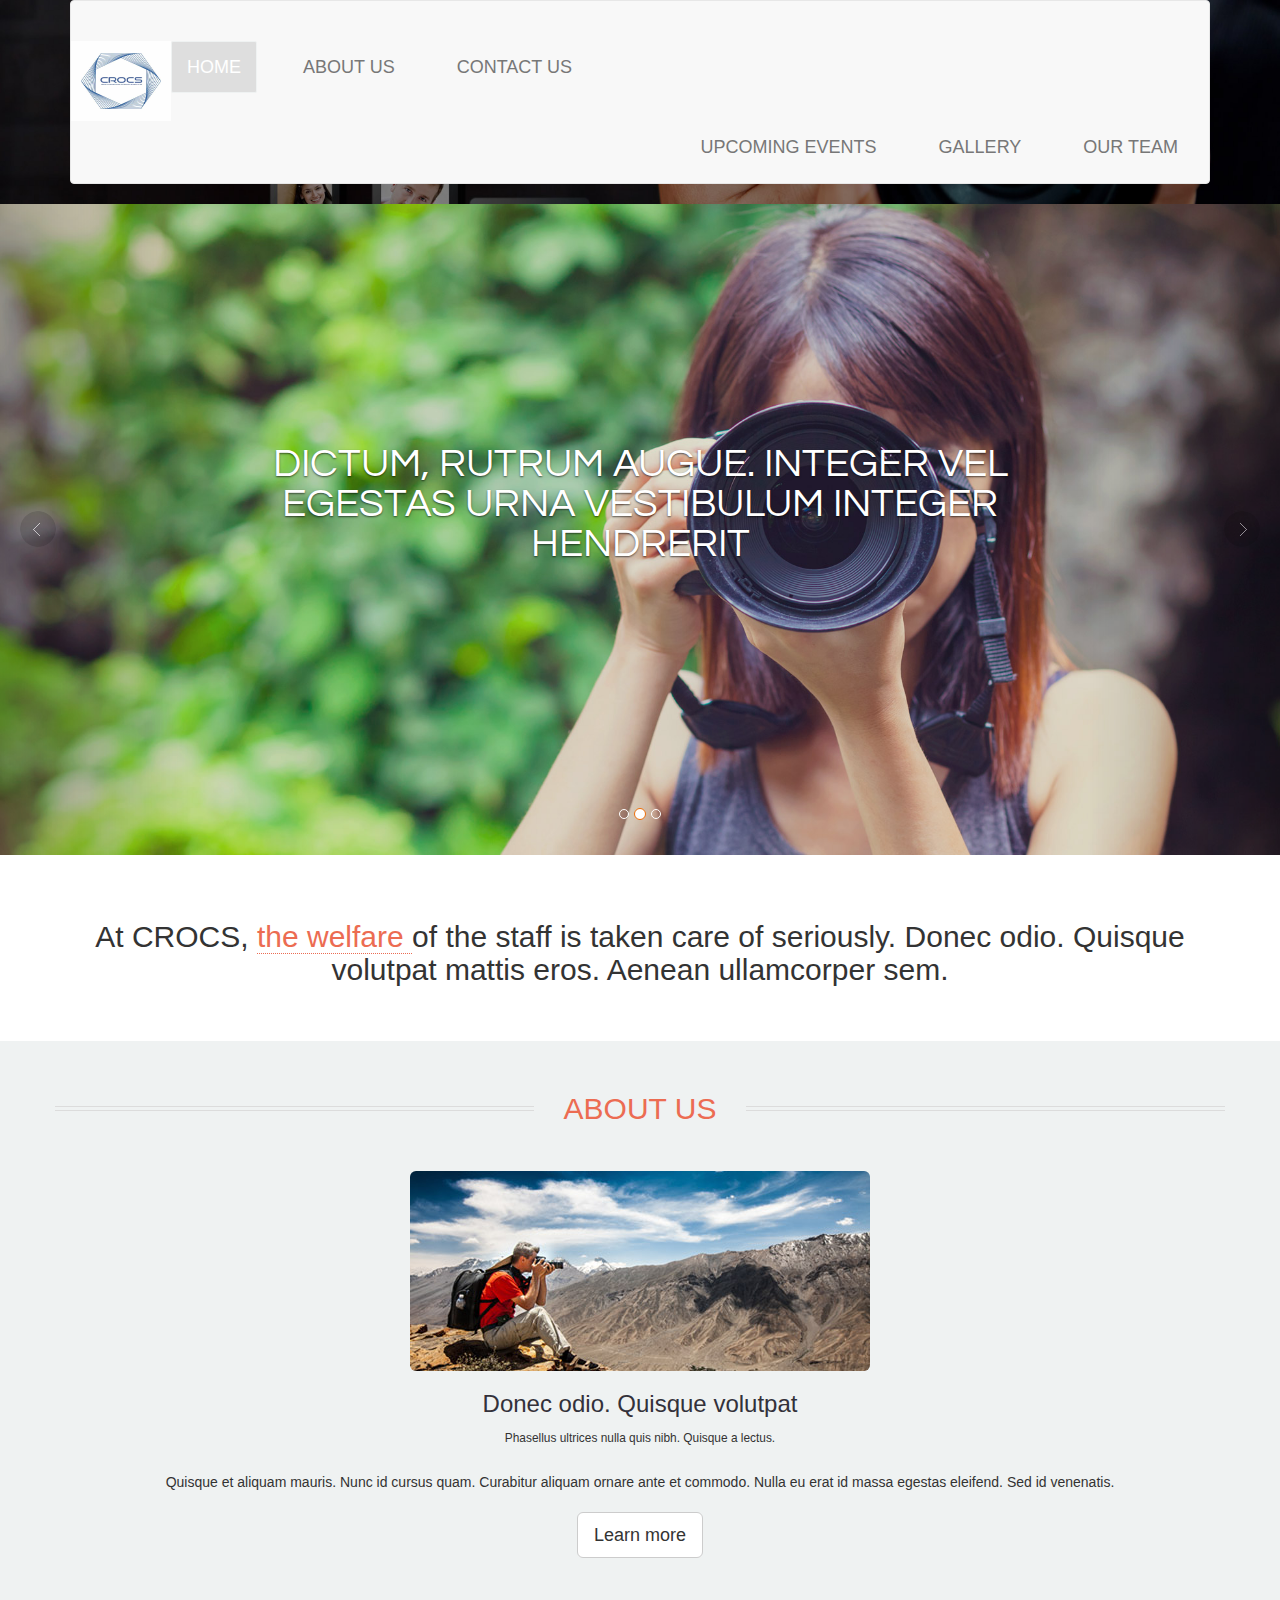
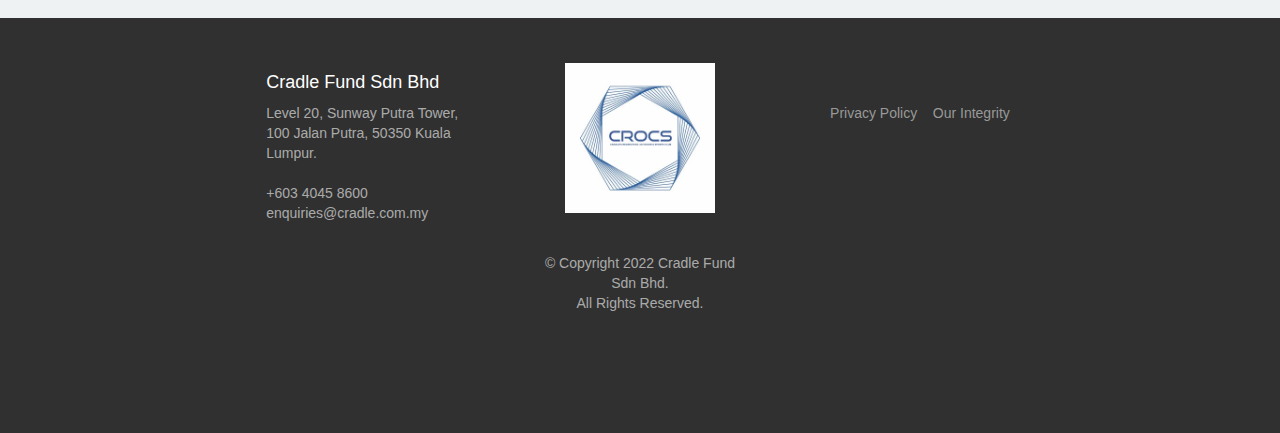
==== commit 9add288b: "Fixing the navbar 2nd" ====
--- a/index.html
+++ b/index.html
@@ -22,28 +22,30 @@
   <header class="main__header">
     <div class="container">
       <nav class="navbar navbar-default" role="navigation">
-        <!-- Brand and toggle get grouped for better mobile display -->
+        <!-- Navbar Header (logo + toggle button for mobile) -->
         <div class="navbar-header">
-          <button type="button" class="navbar-toggle collapsed" data-toggle="collapse" data-target="#bs-example-navbar-collapse-1">
+          <!-- Mobile Toggle Button -->
+          <button type="button" class="navbar-toggle collapsed" data-toggle="collapse" data-target="#navbar-collapse-1">
             <span class="sr-only">Toggle navigation</span>
             <span class="icon-bar"></span>
             <span class="icon-bar"></span>
             <span class="icon-bar"></span>
           </button>
-          <img src="images/gallery/CROCS_Logo.jpg" width="100" height="100">
+          <!-- Logo -->
+          <img src="images/gallery/CROCS_Logo.jpg" width="100" height="100" alt="CROCS Logo">
         </div>
-
+  
         <!-- Left Menu -->
-        <div class="collapse navbar-collapse" id="bs-example-navbar-collapse-1">
-          <ul class="nav navbar-nav">
+        <div class="collapse navbar-collapse" id="navbar-collapse-1">
+          <ul class="nav navbar-nav navbar-left">
             <li class="active"><a href="index.html">Home</a></li>
             <li><a href="aboutus.html">About Us</a></li>
             <li><a href="contact.html">Contact Us</a></li>
           </ul>
         </div>
-
+  
         <!-- Right Menu -->
-        <div class="collapse navbar-collapse" id="bs-example-navbar-collapse-2">
+        <div class="collapse navbar-collapse" id="navbar-collapse-2">
           <ul class="nav navbar-nav navbar-right">
             <li><a href="full_width.html">Upcoming Events</a></li>
             <li><a href="portfolio.html">Gallery</a></li>
@@ -52,13 +54,8 @@
         </div>
       </nav>
     </div>
-  </header>
-
-  <!-- Add Bootstrap JS -->
-  <script src="https://ajax.googleapis.com/ajax/libs/jquery/3.5.1/jquery.min.js"></script>
-  <script src="https://maxcdn.bootstrapcdn.com/bootstrap/3.3.7/js/bootstrap.min.js"></script>
-</body>
-
+  </header>  
+  
 <section class="slider">
   <div id="myCarousel" class="carousel slide carousel-fade" data-ride="carousel">
     <!-- Indicators -->
@@ -161,5 +158,8 @@
   pause: 'none' // set to 'true' to pause slider on mouse hover
 })
 </script>
+<!-- Add Bootstrap JS -->
+<script src="https://ajax.googleapis.com/ajax/libs/jquery/3.5.1/jquery.min.js"></script>
+<script src="https://maxcdn.bootstrapcdn.com/bootstrap/3.3.7/js/bootstrap.min.js"></script>
 </body>
 </html>
--- a/css/style.css
+++ b/css/style.css
@@ -14,97 +14,59 @@
 	-o-transition: all ease .2s;
 	transition: all ease .2s;
 }
-/*Header*/
-/* Main header background */
+/* Header Styles */
 header {
-    background: url('../images/big_line_bg.jpg') no-repeat;
-    background-size: 100% 100%;
+    background: url('../images/big_line_bg.jpg') no-repeat center center;
+    background-size: cover;
     width: 100%;
+    position: relative;
+    z-index: 100;
 }
 
-/* Navbar brand (logo and title) styles */
-header .navbar-default .navbar-brand, 
-header .navbar-default .navbar-brand:hover, 
-header.with-boxed .navbar-default .navbar-brand, 
-header.with-boxed .navbar-default .navbar-brand:hover {
-    color: #fff;
-    background: #2f302f;
-    font-size: 18px;
-    text-transform: uppercase;
-    padding: 25px 15px 45px 15px;
-    margin-top: 0px;
-    font-weight: 100;
-    font-family: 'Questrial', sans-serif;
+/* Navbar Header (Logo and toggle button) */
+header .navbar-header {
+    display: flex;
+    justify-content: center; /* Center the logo */
+    align-items: center;
 }
 
-/* Navbar brand small text (if any) */
-header .navbar-default .navbar-brand small, 
-header.with-boxed .navbar-default .navbar-brand small {
-    color: #fff;
+/* Logo size */
+header .navbar-header img {
+    display: block;
+    max-height: 80px; /* Ensure logo doesn't grow too large */
 }
 
-/* Main header container */
-header.main__header {
-    background: none;
-    position: absolute;
-    z-index: 100;
-    width: 100%;
+/* Navbar Link Styles */
+header .navbar-nav {
+    list-style: none;
+    margin: 0;
+    padding: 0;
 }
 
-/* Boxed layout background */
-header.with-boxed {
-    position: relative;
-    background: url('../images/big_line_bg.jpg') no-repeat;
-    background-size: 100% 100%;
-    width: 100%;
+header .navbar-nav li {
+    margin: 0 10px;
+}
+
+header .navbar-nav li a {
+    text-decoration: none;
+    color: #fff; /* Make links white */
 }
 
 /* Left and right navbar sections */
 .navbar-left, .navbar-right {
     display: flex;
-    align-items: center; /* Align vertically */
+    align-items: center;
 }
 
-/* Navbar menu items */
-.navbar-nav {
-    list-style: none;
-    margin: 0;
-    padding: 0;
-}
-
-/* Right navigation section */
-.navbar-nav.second {
-    display: flex;
-    margin-left: auto; /* Push right items to the right */
-}
-
-.navbar-nav li {
-    margin: 0 10px; /* Space between items */
-}
-
-.navbar-nav li a {
-    text-decoration: none;
-    color: #fff; /* Ensure text is visible */
-}
-
-/* Logo container centering */
-header .navbar-header {
-    display: flex;
-    justify-content: center;
-    align-items: center;
-    flex: 1;
-}
-
-header .navbar-header img {
-    display: block;
-    max-height: 80px; /* Adjust logo size */
+/* Right Navbar menu for larger screens */
+.navbar-nav.navbar-right {
+    margin-left: auto;
 }
 
 /* Mobile responsiveness */
 @media (max-width: 768px) {
-    header .navbar {
-        flex-direction: column;
-        align-items: center;
+    header .navbar-header {
+        justify-content: center;
     }
 
     .navbar-left, .navbar-right {
@@ -117,27 +79,10 @@
         margin: 10px 0;
     }
 
-    .navbar-nav li {
-        margin: 5px 0;
-    }
-
     header .navbar-header img {
         max-height: 60px;
     }
 }
-
-header .navbar-header {
-    display: flex;
-    justify-content: center;
-    align-items: center;
-    flex: 1;
-}
-
-header .navbar-header img {
-    display: block;
-    max-height: 80px; /* Adjust logo size as needed */
-}
-
 
 /*Typography*/
 a {
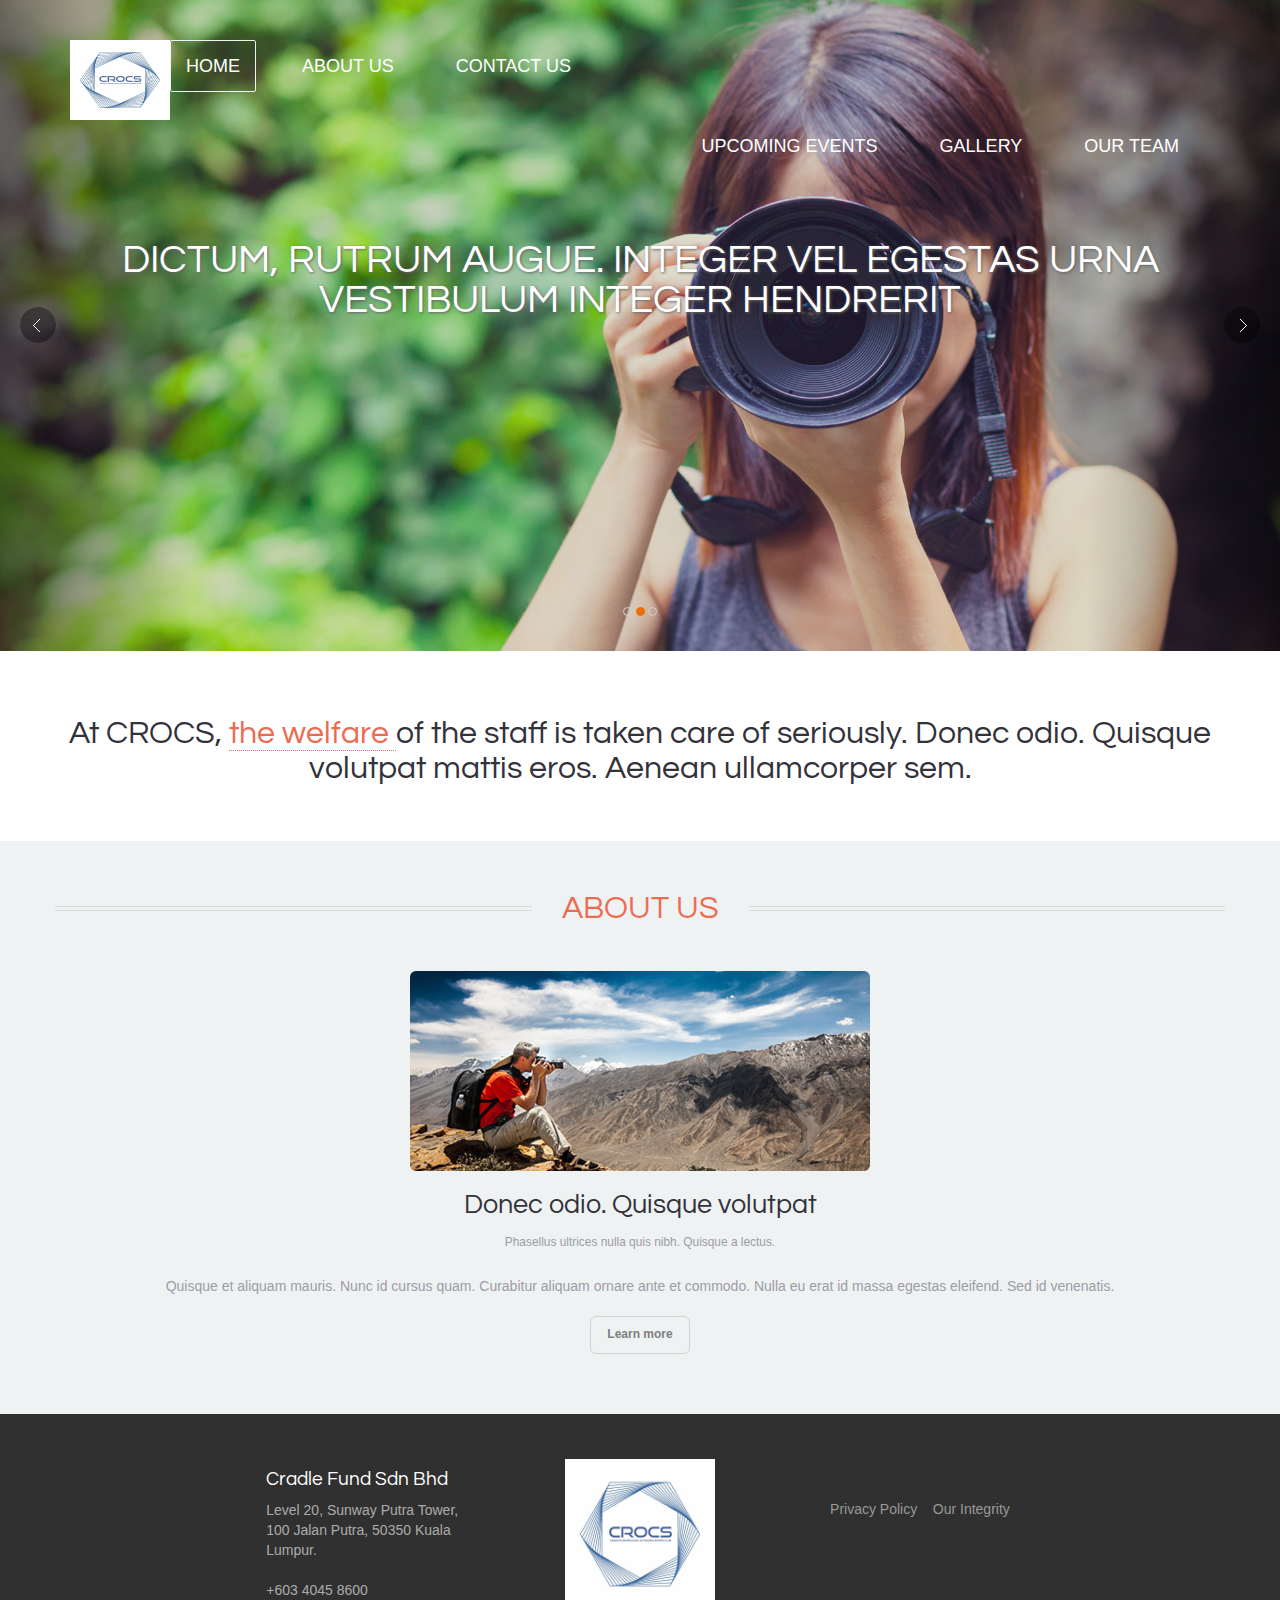
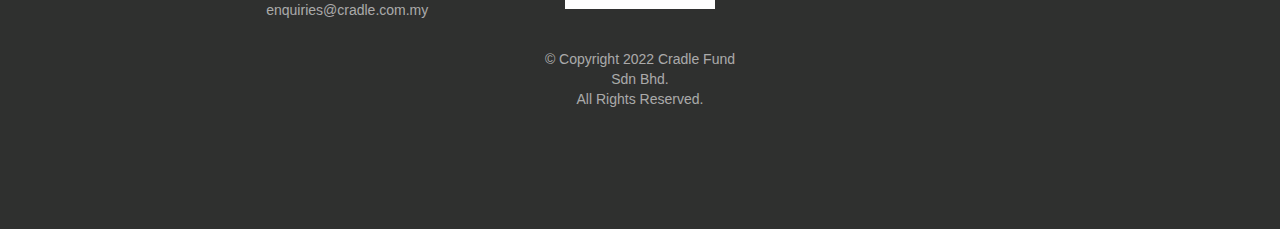
==== commit d07760e6: "Trying to revert back navbar 2nd" ====
--- a/index.html
+++ b/index.html
@@ -9,8 +9,6 @@
 <link href="css/bootstrap.min.css" rel="stylesheet">
 <link href='http://fonts.googleapis.com/css?family=Questrial' rel='stylesheet' type='text/css'>
 <link href="css/style.css" rel="stylesheet">
-<!-- Add Bootstrap CSS -->
-<link rel="stylesheet" href="https://maxcdn.bootstrapcdn.com/bootstrap/3.3.7/css/bootstrap.min.css">
 <!-- HTML5 Shim and Respond.js IE8 support of HTML5 elements and media queries -->
 <!-- WARNING: Respond.js doesn't work if you view the page via file:// -->
 <!--[if lt IE 9]>
@@ -22,30 +20,28 @@
   <header class="main__header">
     <div class="container">
       <nav class="navbar navbar-default" role="navigation">
-        <!-- Navbar Header (logo + toggle button for mobile) -->
+        <!-- Brand and toggle get grouped for better mobile display -->
         <div class="navbar-header">
-          <!-- Mobile Toggle Button -->
-          <button type="button" class="navbar-toggle collapsed" data-toggle="collapse" data-target="#navbar-collapse-1">
+          <button type="button" class="navbar-toggle collapsed" data-toggle="collapse" data-target="#bs-example-navbar-collapse-1">
             <span class="sr-only">Toggle navigation</span>
             <span class="icon-bar"></span>
             <span class="icon-bar"></span>
             <span class="icon-bar"></span>
           </button>
-          <!-- Logo -->
-          <img src="images/gallery/CROCS_Logo.jpg" width="100" height="100" alt="CROCS Logo">
+          <img src="images/gallery/CROCS_Logo.jpg" width="100" height="100">
         </div>
-  
+
         <!-- Left Menu -->
-        <div class="collapse navbar-collapse" id="navbar-collapse-1">
-          <ul class="nav navbar-nav navbar-left">
+        <div class="collapse navbar-collapse" id="bs-example-navbar-collapse-1">
+          <ul class="nav navbar-nav">
             <li class="active"><a href="index.html">Home</a></li>
             <li><a href="aboutus.html">About Us</a></li>
             <li><a href="contact.html">Contact Us</a></li>
           </ul>
         </div>
-  
+
         <!-- Right Menu -->
-        <div class="collapse navbar-collapse" id="navbar-collapse-2">
+        <div class="collapse navbar-collapse" id="bs-example-navbar-collapse-2">
           <ul class="nav navbar-nav navbar-right">
             <li><a href="full_width.html">Upcoming Events</a></li>
             <li><a href="portfolio.html">Gallery</a></li>
@@ -54,7 +50,7 @@
         </div>
       </nav>
     </div>
-  </header>  
+  </header> 
   
 <section class="slider">
   <div id="myCarousel" class="carousel slide carousel-fade" data-ride="carousel">
@@ -158,8 +154,6 @@
   pause: 'none' // set to 'true' to pause slider on mouse hover
 })
 </script>
-<!-- Add Bootstrap JS -->
-<script src="https://ajax.googleapis.com/ajax/libs/jquery/3.5.1/jquery.min.js"></script>
-<script src="https://maxcdn.bootstrapcdn.com/bootstrap/3.3.7/js/bootstrap.min.js"></script>
+
 </body>
 </html>
--- a/css/style.css
+++ b/css/style.css
@@ -14,59 +14,96 @@
 	-o-transition: all ease .2s;
 	transition: all ease .2s;
 }
-/* Header Styles */
+/* Main header background */
 header {
-    background: url('../images/big_line_bg.jpg') no-repeat center center;
-    background-size: cover;
+    background: url('../images/big_line_bg.jpg') no-repeat;
+    background-size: 100% 100%;
     width: 100%;
+}
+
+/* Navbar brand (logo and title) styles */
+header .navbar-default .navbar-brand, 
+header .navbar-default .navbar-brand:hover, 
+header.with-boxed .navbar-default .navbar-brand, 
+header.with-boxed .navbar-default .navbar-brand:hover {
+    color: #fff;
+    background: #2f302f;
+    font-size: 18px;
+    text-transform: uppercase;
+    padding: 25px 15px 45px 15px;
+    margin-top: 0px;
+    font-weight: 100;
+    font-family: 'Questrial', sans-serif;
+}
+
+/* Navbar brand small text (if any) */
+header .navbar-default .navbar-brand small, 
+header.with-boxed .navbar-default .navbar-brand small {
+    color: #fff;
+}
+
+/* Main header container */
+header.main__header {
+    background: none;
+    position: absolute;
+    z-index: 100;
+    width: 100%;
+}
+
+/* Boxed layout background */
+header.with-boxed {
     position: relative;
-    z-index: 100;
-}
-
-/* Navbar Header (Logo and toggle button) */
-header .navbar-header {
+    background: url('../images/big_line_bg.jpg') no-repeat;
+    background-size: 100% 100%;
+    width: 100%;
+}
+
+/* Left and right navbar sections */
+.navbar-left, .navbar-right {
     display: flex;
-    justify-content: center; /* Center the logo */
-    align-items: center;
-}
-
-/* Logo size */
-header .navbar-header img {
-    display: block;
-    max-height: 80px; /* Ensure logo doesn't grow too large */
-}
-
-/* Navbar Link Styles */
-header .navbar-nav {
+    align-items: center; /* Align vertically */
+}
+
+/* Navbar menu items */
+.navbar-nav {
     list-style: none;
     margin: 0;
     padding: 0;
 }
 
-header .navbar-nav li {
-    margin: 0 10px;
-}
-
-header .navbar-nav li a {
+/* Right navigation section */
+.navbar-nav.second {
+    display: flex;
+    margin-left: auto; /* Push right items to the right */
+}
+
+.navbar-nav li {
+    margin: 0 10px; /* Space between items */
+}
+
+.navbar-nav li a {
     text-decoration: none;
-    color: #fff; /* Make links white */
-}
-
-/* Left and right navbar sections */
-.navbar-left, .navbar-right {
+    color: #fff; /* Ensure text is visible */
+}
+
+/* Logo container centering */
+header .navbar-header {
     display: flex;
+    justify-content: center;
     align-items: center;
-}
-
-/* Right Navbar menu for larger screens */
-.navbar-nav.navbar-right {
-    margin-left: auto;
+    flex: 1;
+}
+
+header .navbar-header img {
+    display: block;
+    max-height: 80px; /* Adjust logo size */
 }
 
 /* Mobile responsiveness */
 @media (max-width: 768px) {
-    header .navbar-header {
-        justify-content: center;
+    header .navbar {
+        flex-direction: column;
+        align-items: center;
     }
 
     .navbar-left, .navbar-right {
@@ -77,6 +114,10 @@
     .navbar-nav.second {
         float: none;
         margin: 10px 0;
+    }
+
+    .navbar-nav li {
+        margin: 5px 0;
     }
 
     header .navbar-header img {
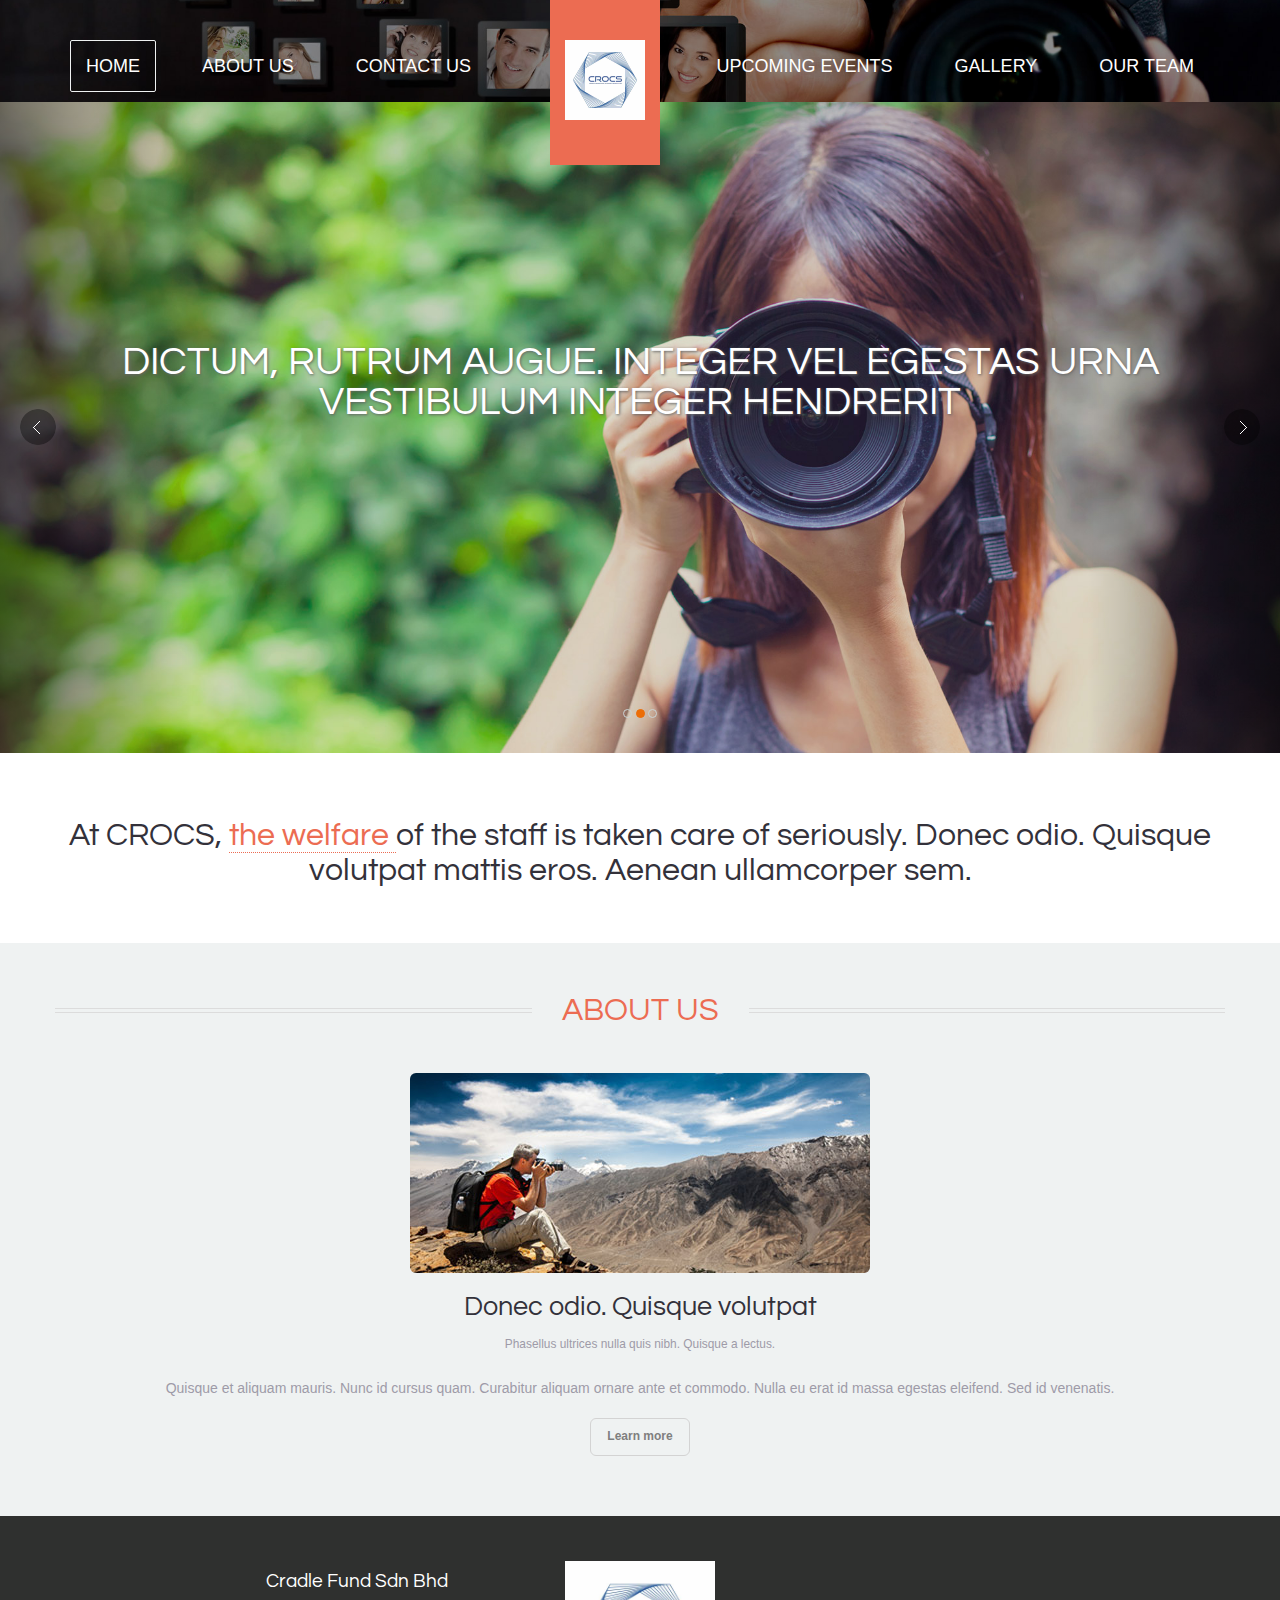
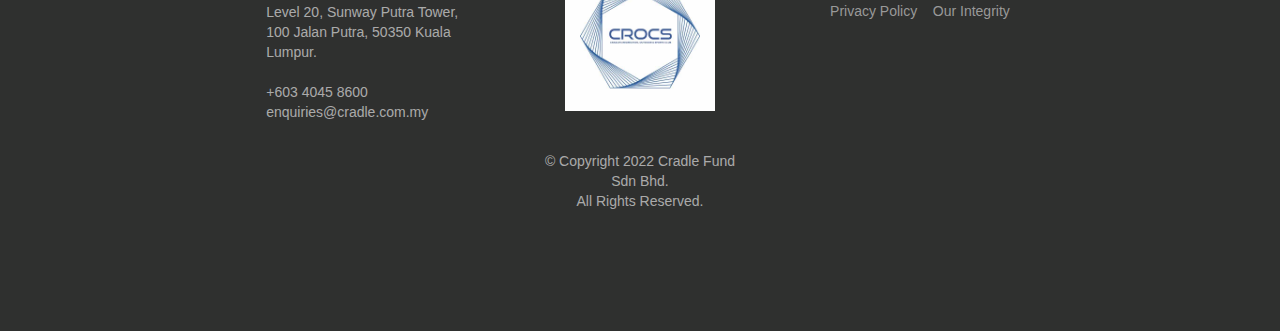
==== commit cc57f8ac: "Trying to fix navbar 3rd" ====
--- a/index.html
+++ b/index.html
@@ -20,19 +20,13 @@
   <header class="main__header">
     <div class="container">
       <nav class="navbar navbar-default" role="navigation">
-        <!-- Brand and toggle get grouped for better mobile display -->
         <div class="navbar-header">
-          <button type="button" class="navbar-toggle collapsed" data-toggle="collapse" data-target="#bs-example-navbar-collapse-1">
-            <span class="sr-only">Toggle navigation</span>
-            <span class="icon-bar"></span>
-            <span class="icon-bar"></span>
-            <span class="icon-bar"></span>
-          </button>
-          <img src="images/gallery/CROCS_Logo.jpg" width="100" height="100">
+          <a class="navbar-brand" href="#">
+            <img src="images/gallery/CROCS_Logo.jpg" alt="Logo" width="100" height="100">
+          </a>
         </div>
 
-        <!-- Left Menu -->
-        <div class="collapse navbar-collapse" id="bs-example-navbar-collapse-1">
+        <div class="navbar-left">
           <ul class="nav navbar-nav">
             <li class="active"><a href="index.html">Home</a></li>
             <li><a href="aboutus.html">About Us</a></li>
@@ -40,8 +34,7 @@
           </ul>
         </div>
 
-        <!-- Right Menu -->
-        <div class="collapse navbar-collapse" id="bs-example-navbar-collapse-2">
+        <div class="navbar-right">
           <ul class="nav navbar-nav navbar-right">
             <li><a href="full_width.html">Upcoming Events</a></li>
             <li><a href="portfolio.html">Gallery</a></li>
@@ -50,7 +43,8 @@
         </div>
       </nav>
     </div>
-  </header> 
+</header>
+
   
 <section class="slider">
   <div id="myCarousel" class="carousel slide carousel-fade" data-ride="carousel">
--- a/css/style.css
+++ b/css/style.css
@@ -16,49 +16,33 @@
 }
 /* Main header background */
 header {
-    background: url('../images/big_line_bg.jpg') no-repeat;
-    background-size: 100% 100%;
+    background: url('../images/big_line_bg.jpg') no-repeat center center;
+    background-size: cover;
     width: 100%;
 }
 
-/* Navbar brand (logo and title) styles */
-header .navbar-default .navbar-brand, 
-header .navbar-default .navbar-brand:hover, 
-header.with-boxed .navbar-default .navbar-brand, 
-header.with-boxed .navbar-default .navbar-brand:hover {
-    color: #fff;
-    background: #2f302f;
-    font-size: 18px;
-    text-transform: uppercase;
-    padding: 25px 15px 45px 15px;
-    margin-top: 0px;
-    font-weight: 100;
-    font-family: 'Questrial', sans-serif;
-}
-
-/* Navbar brand small text (if any) */
-header .navbar-default .navbar-brand small, 
-header.with-boxed .navbar-default .navbar-brand small {
-    color: #fff;
-}
-
-/* Main header container */
+/* Navbar container (flex layout for centering items) */
 header.main__header {
-    background: none;
-    position: absolute;
+    position: relative;
     z-index: 100;
     width: 100%;
 }
 
-/* Boxed layout background */
-header.with-boxed {
-    position: relative;
-    background: url('../images/big_line_bg.jpg') no-repeat;
-    background-size: 100% 100%;
-    width: 100%;
+/* Navbar header (logo area) */
+header .navbar-header {
+    display: flex;
+    justify-content: center; /* Center the logo */
+    align-items: center;
+    flex-grow: 1;
 }
 
-/* Left and right navbar sections */
+/* Navbar brand (logo) styles */
+header .navbar-header img {
+    max-height: 80px; /* Ensure the logo is properly sized */
+    width: auto; /* Keep the aspect ratio */
+}
+
+/* Navbar left and right sections */
 .navbar-left, .navbar-right {
     display: flex;
     align-items: center; /* Align vertically */
@@ -72,13 +56,14 @@
 }
 
 /* Right navigation section */
-.navbar-nav.second {
+.navbar-nav.navbar-right {
     display: flex;
     margin-left: auto; /* Push right items to the right */
 }
 
+/* Navbar links (spacing and color) */
 .navbar-nav li {
-    margin: 0 10px; /* Space between items */
+    margin: 0 15px; /* Space between items */
 }
 
 .navbar-nav li a {
@@ -86,44 +71,6 @@
     color: #fff; /* Ensure text is visible */
 }
 
-/* Logo container centering */
-header .navbar-header {
-    display: flex;
-    justify-content: center;
-    align-items: center;
-    flex: 1;
-}
-
-header .navbar-header img {
-    display: block;
-    max-height: 80px; /* Adjust logo size */
-}
-
-/* Mobile responsiveness */
-@media (max-width: 768px) {
-    header .navbar {
-        flex-direction: column;
-        align-items: center;
-    }
-
-    .navbar-left, .navbar-right {
-        width: 100%;
-        justify-content: center;
-    }
-
-    .navbar-nav.second {
-        float: none;
-        margin: 10px 0;
-    }
-
-    .navbar-nav li {
-        margin: 5px 0;
-    }
-
-    header .navbar-header img {
-        max-height: 60px;
-    }
-}
 
 /*Typography*/
 a {
